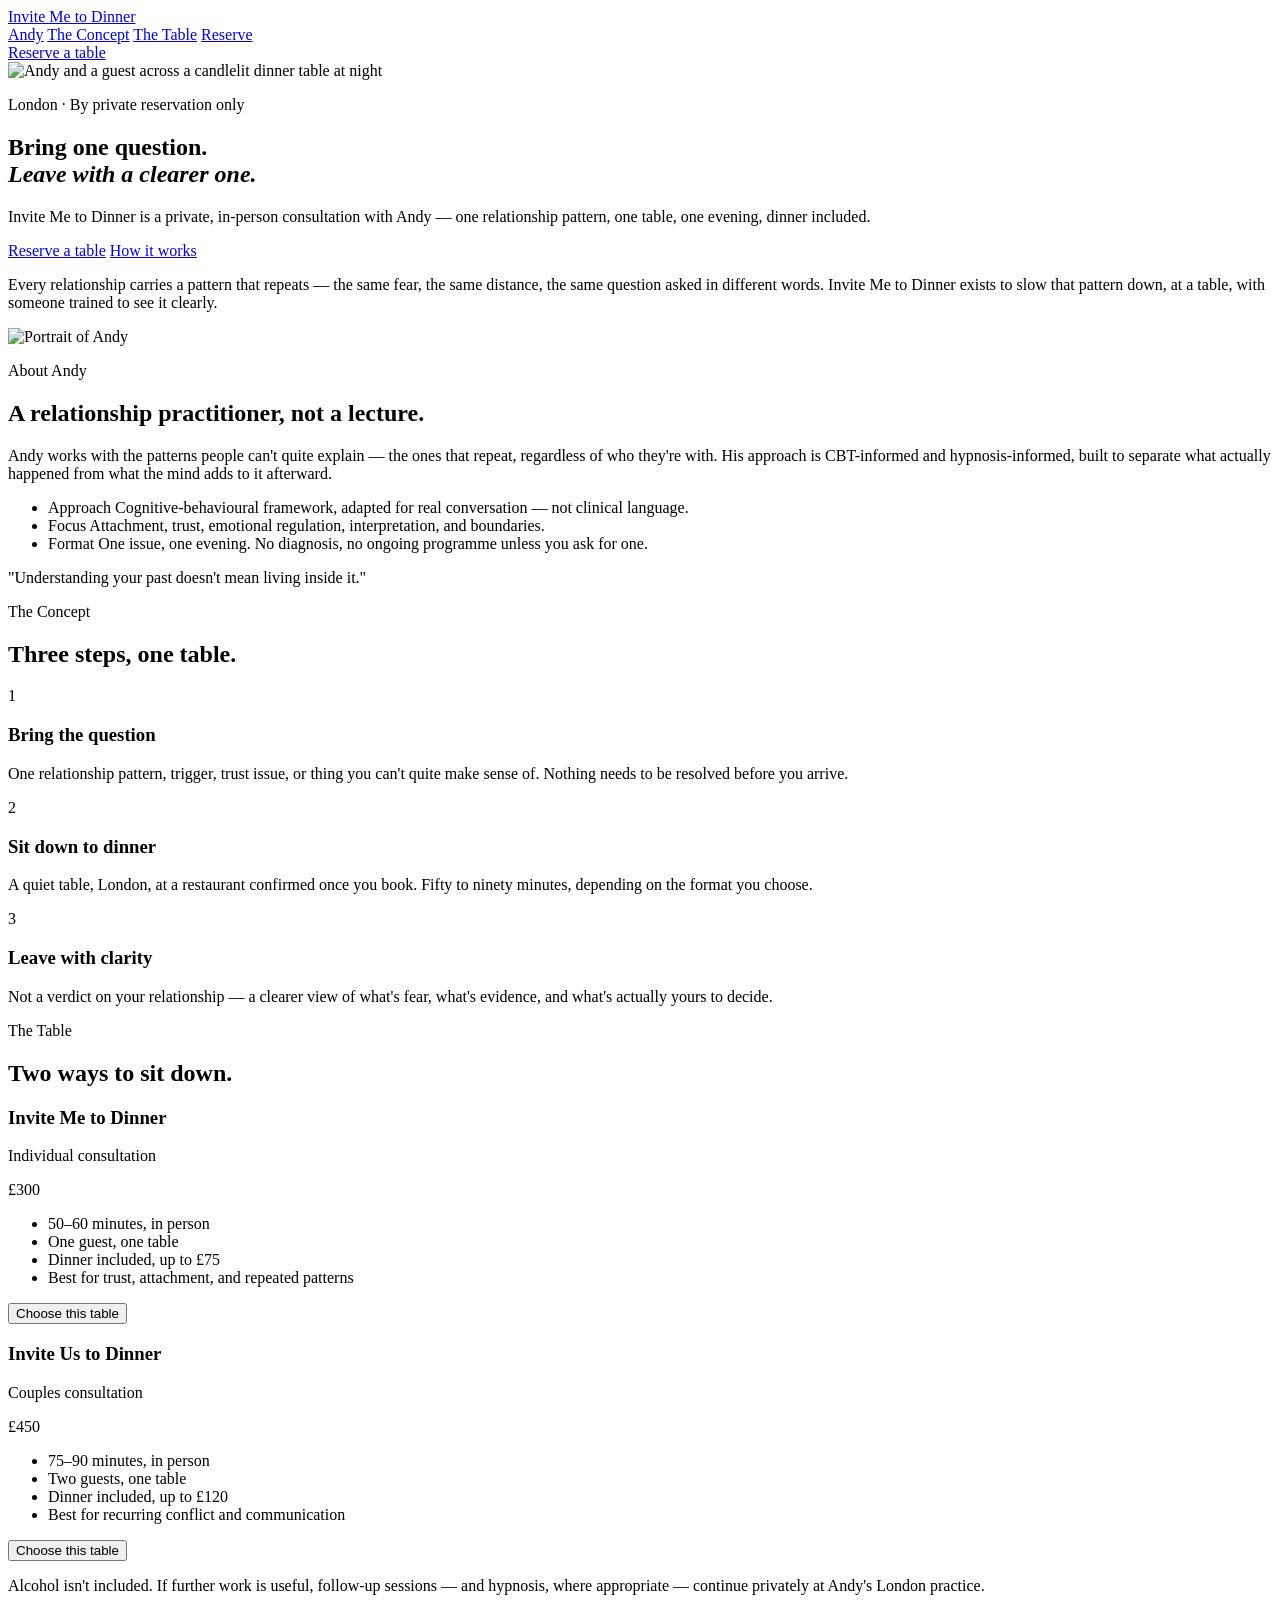
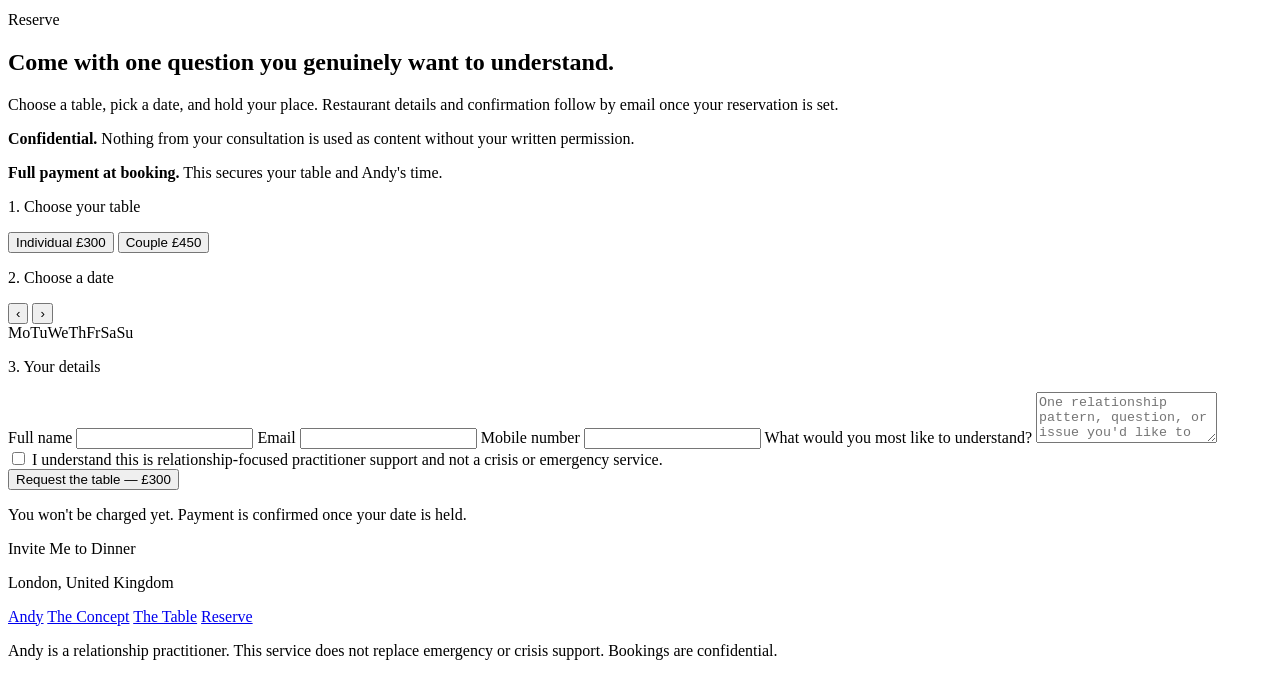
==== index (1).html @ c86a3b61 "Add files via upload" ====
<!doctype html>
<html lang="en">
<head>
<meta charset="UTF-8" />
<meta name="viewport" content="width=device-width, initial-scale=1.0" />
<title>Invite Me to Dinner — A Private Consultation with Andy</title>
<meta name="description" content="A private relationship consultation, held over dinner. In person, in London." />
<link rel="preconnect" href="https://fonts.googleapis.com">
<link rel="preconnect" href="https://fonts.gstatic.com" crossorigin>
<link href="https://fonts.googleapis.com/css2?family=Fraunces:ital,opsz,wght@0,9..144,300;0,9..144,400;0,9..144,500;1,9..144,400;1,9..144,500&family=Manrope:wght@400;500;600;700&display=swap" rel="stylesheet">
<link rel="stylesheet" href="styles.css" />
</head>
<body>

<div class="grain"></div>
<div class="bokeh" aria-hidden="true">
  <span></span><span></span><span></span><span></span><span></span><span></span>
</div>

<header class="nav">
  <a class="nav__mark" href="#top">Invite Me to Dinner</a>
  <nav class="nav__links">
    <a href="#andy">Andy</a>
    <a href="#concept">The Concept</a>
    <a href="#offerings">The Table</a>
    <a href="#book">Reserve</a>
  </nav>
  <a class="nav__cta" href="#book">Reserve a table</a>
</header>

<main id="top">

  <!-- HERO -->
  <section class="hero" id="hero">
    <div class="hero__media" id="heroMedia">
      <img src="images/hero-dinner.jpg" alt="Andy and a guest across a candlelit dinner table at night" />
      <div class="hero__vignette"></div>
    </div>
    <div class="hero__content">
      <p class="hero__kicker">London · By private reservation only</p>
      <h1 class="hero__title">
        Bring one question.<br>
        <em>Leave with a clearer one.</em>
      </h1>
      <p class="hero__sub">
        Invite Me to Dinner is a private, in-person consultation with Andy —
        one relationship pattern, one table, one evening, dinner included.
      </p>
      <div class="hero__actions">
        <a href="#book" class="btn btn--gold">Reserve a table</a>
        <a href="#concept" class="btn btn--ghost">How it works</a>
      </div>
    </div>
    <div class="hero__scroll" aria-hidden="true"><span></span></div>
  </section>

  <!-- INTRO STRIP -->
  <section class="intro">
    <p>
      Every relationship carries a pattern that repeats — the same fear, the same distance,
      the same question asked in different words. <span class="intro__accent">Invite Me to Dinner</span>
      exists to slow that pattern down, at a table, with someone trained to see it clearly.
    </p>
  </section>

  <!-- ABOUT ANDY -->
  <section class="andy" id="andy">
    <div class="andy__portrait" id="andyPortrait">
      <img src="images/andy-portrait.jpg" alt="Portrait of Andy" />
      <div class="andy__portrait-frame"></div>
    </div>
    <div class="andy__content">
      <p class="eyebrow">About Andy</p>
      <h2>A relationship practitioner, not a lecture.</h2>
      <p class="andy__lede">
        Andy works with the patterns people can't quite explain — the ones that repeat,
        regardless of who they're with. His approach is CBT-informed and
        hypnosis-informed, built to separate what actually happened from what
        the mind adds to it afterward.
      </p>
      <ul class="andy__points">
        <li>
          <span class="andy__points-label">Approach</span>
          <span>Cognitive-behavioural framework, adapted for real conversation — not clinical language.</span>
        </li>
        <li>
          <span class="andy__points-label">Focus</span>
          <span>Attachment, trust, emotional regulation, interpretation, and boundaries.</span>
        </li>
        <li>
          <span class="andy__points-label">Format</span>
          <span>One issue, one evening. No diagnosis, no ongoing programme unless you ask for one.</span>
        </li>
      </ul>
      <p class="andy__quote">"Understanding your past doesn't mean living inside it."</p>
    </div>
  </section>

  <!-- CONCEPT -->
  <section class="concept" id="concept">
    <p class="eyebrow eyebrow--center">The Concept</p>
    <h2 class="concept__title">Three steps, one table.</h2>

    <div class="concept__steps">
      <div class="step">
        <span class="step__num">1</span>
        <h3>Bring the question</h3>
        <p>One relationship pattern, trigger, trust issue, or thing you can't quite make sense of. Nothing needs to be resolved before you arrive.</p>
      </div>
      <div class="step">
        <span class="step__num">2</span>
        <h3>Sit down to dinner</h3>
        <p>A quiet table, London, at a restaurant confirmed once you book. Fifty to ninety minutes, depending on the format you choose.</p>
      </div>
      <div class="step">
        <span class="step__num">3</span>
        <h3>Leave with clarity</h3>
        <p>Not a verdict on your relationship — a clearer view of what's fear, what's evidence, and what's actually yours to decide.</p>
      </div>
    </div>
  </section>

  <!-- OFFERINGS -->
  <section class="offerings" id="offerings">
    <p class="eyebrow eyebrow--center">The Table</p>
    <h2 class="offerings__title">Two ways to sit down.</h2>

    <div class="offer-grid">
      <article class="offer offer--individual" data-offer="individual">
        <div class="offer__head">
          <h3>Invite Me to Dinner</h3>
          <p class="offer__sub">Individual consultation</p>
        </div>
        <p class="offer__price">£300</p>
        <ul class="offer__list">
          <li>50–60 minutes, in person</li>
          <li>One guest, one table</li>
          <li>Dinner included, up to £75</li>
          <li>Best for trust, attachment, and repeated patterns</li>
        </ul>
        <button class="offer__btn" data-select="individual">Choose this table</button>
      </article>

      <article class="offer offer--couple" data-offer="couple">
        <div class="offer__head">
          <h3>Invite Us to Dinner</h3>
          <p class="offer__sub">Couples consultation</p>
        </div>
        <p class="offer__price">£450</p>
        <ul class="offer__list">
          <li>75–90 minutes, in person</li>
          <li>Two guests, one table</li>
          <li>Dinner included, up to £120</li>
          <li>Best for recurring conflict and communication</li>
        </ul>
        <button class="offer__btn" data-select="couple">Choose this table</button>
      </article>
    </div>

    <p class="offer__note">
      Alcohol isn't included. If further work is useful, follow-up sessions —
      and hypnosis, where appropriate — continue privately at Andy's London practice.
    </p>
  </section>

  <!-- BOOKING -->
  <section class="book" id="book">
    <div class="book__intro">
      <p class="eyebrow">Reserve</p>
      <h2>Come with one question you genuinely want to understand.</h2>
      <p class="book__sub">
        Choose a table, pick a date, and hold your place. Restaurant details and
        confirmation follow by email once your reservation is set.
      </p>
      <div class="book__policy">
        <p><strong>Confidential.</strong> Nothing from your consultation is used as content without your written permission.</p>
        <p><strong>Full payment at booking.</strong> This secures your table and Andy's time.</p>
      </div>
    </div>

    <form class="book__panel" id="bookingForm" novalidate>

      <div class="panel-row">
        <p class="panel-label">1. Choose your table</p>
        <div class="pill-select" role="radiogroup" aria-label="Choose consultation type">
          <button type="button" class="pill" data-value="individual" aria-pressed="true">
            Individual <span>£300</span>
          </button>
          <button type="button" class="pill" data-value="couple" aria-pressed="false">
            Couple <span>£450</span>
          </button>
        </div>
      </div>

      <div class="panel-row">
        <p class="panel-label">2. Choose a date</p>
        <div class="calendar" id="calendar">
          <div class="calendar__header">
            <button type="button" class="calendar__nav" id="prevMonth" aria-label="Previous month">‹</button>
            <span class="calendar__month" id="calendarMonth"></span>
            <button type="button" class="calendar__nav" id="nextMonth" aria-label="Next month">›</button>
          </div>
          <div class="calendar__weekdays">
            <span>Mo</span><span>Tu</span><span>We</span><span>Th</span><span>Fr</span><span>Sa</span><span>Su</span>
          </div>
          <div class="calendar__grid" id="calendarGrid"></div>
        </div>

        <div class="time-select" id="timeSelect" hidden>
          <p class="panel-label panel-label--sm">Evening arrival time</p>
          <div class="time-pills" id="timePills"></div>
        </div>
      </div>

      <div class="panel-row">
        <p class="panel-label">3. Your details</p>
        <div class="field-grid">
          <label class="field">
            <span>Full name</span>
            <input type="text" name="name" required autocomplete="name" />
          </label>
          <label class="field">
            <span>Email</span>
            <input type="email" name="email" required autocomplete="email" />
          </label>
          <label class="field">
            <span>Mobile number</span>
            <input type="tel" name="phone" required autocomplete="tel" />
          </label>
          <label class="field field--full">
            <span>What would you most like to understand?</span>
            <textarea name="message" rows="3" placeholder="One relationship pattern, question, or issue you'd like to bring to the table."></textarea>
          </label>
        </div>
        <label class="checkbox">
          <input type="checkbox" required />
          <span>I understand this is relationship-focused practitioner support and not a crisis or emergency service.</span>
        </label>
      </div>

      <input type="hidden" name="offer" id="offerField" value="individual" />
      <input type="hidden" name="date" id="dateField" value="" />
      <input type="hidden" name="time" id="timeField" value="" />

      <button type="submit" class="btn btn--gold btn--full" id="submitBtn">
        Request the table — <span id="summaryPrice">£300</span>
      </button>
      <p class="book__disclaimer">You won't be charged yet. Payment is confirmed once your date is held.</p>
    </form>
  </section>

</main>

<div class="confirm" id="confirmOverlay" hidden>
  <div class="confirm__card">
    <p class="confirm__eyebrow">Your table is requested</p>
    <h3>Thank you, <span id="confirmName">friend</span>.</h3>
    <p>
      You've requested the <strong id="confirmOffer">Individual</strong> table on
      <strong id="confirmDate">—</strong> at <strong id="confirmTime">—</strong>.
      Restaurant details, timing, and next steps will follow by email.
    </p>
    <button type="button" class="btn btn--ghost" id="confirmClose">Close</button>
  </div>
</div>

<footer class="footer">
  <div class="footer__top">
    <p class="footer__mark">Invite Me to Dinner</p>
    <p class="footer__loc">London, United Kingdom</p>
  </div>
  <div class="footer__links">
    <a href="#andy">Andy</a>
    <a href="#concept">The Concept</a>
    <a href="#offerings">The Table</a>
    <a href="#book">Reserve</a>
  </div>
  <p class="footer__fine">
    Andy is a relationship practitioner. This service does not replace emergency
    or crisis support. Bookings are confidential.
  </p>
</footer>

<script src="script.js"></script>
</body>
</html>
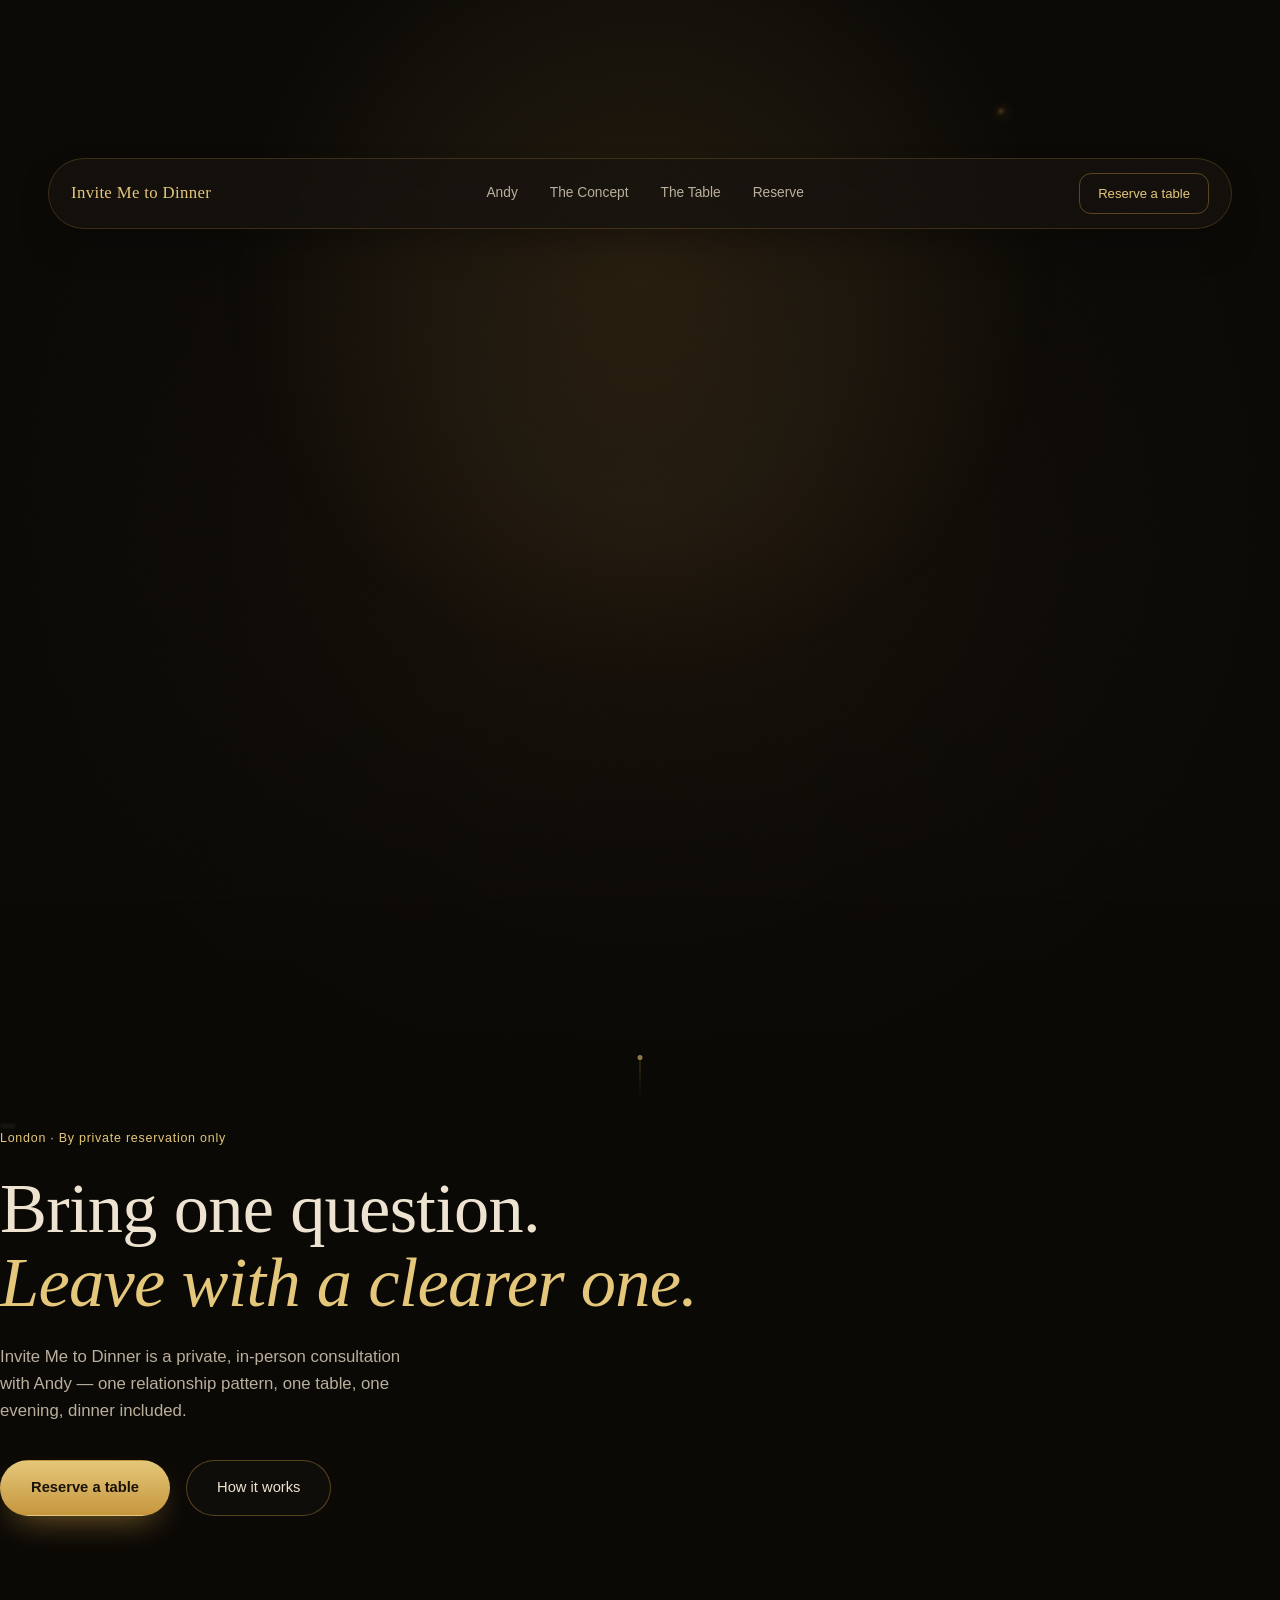
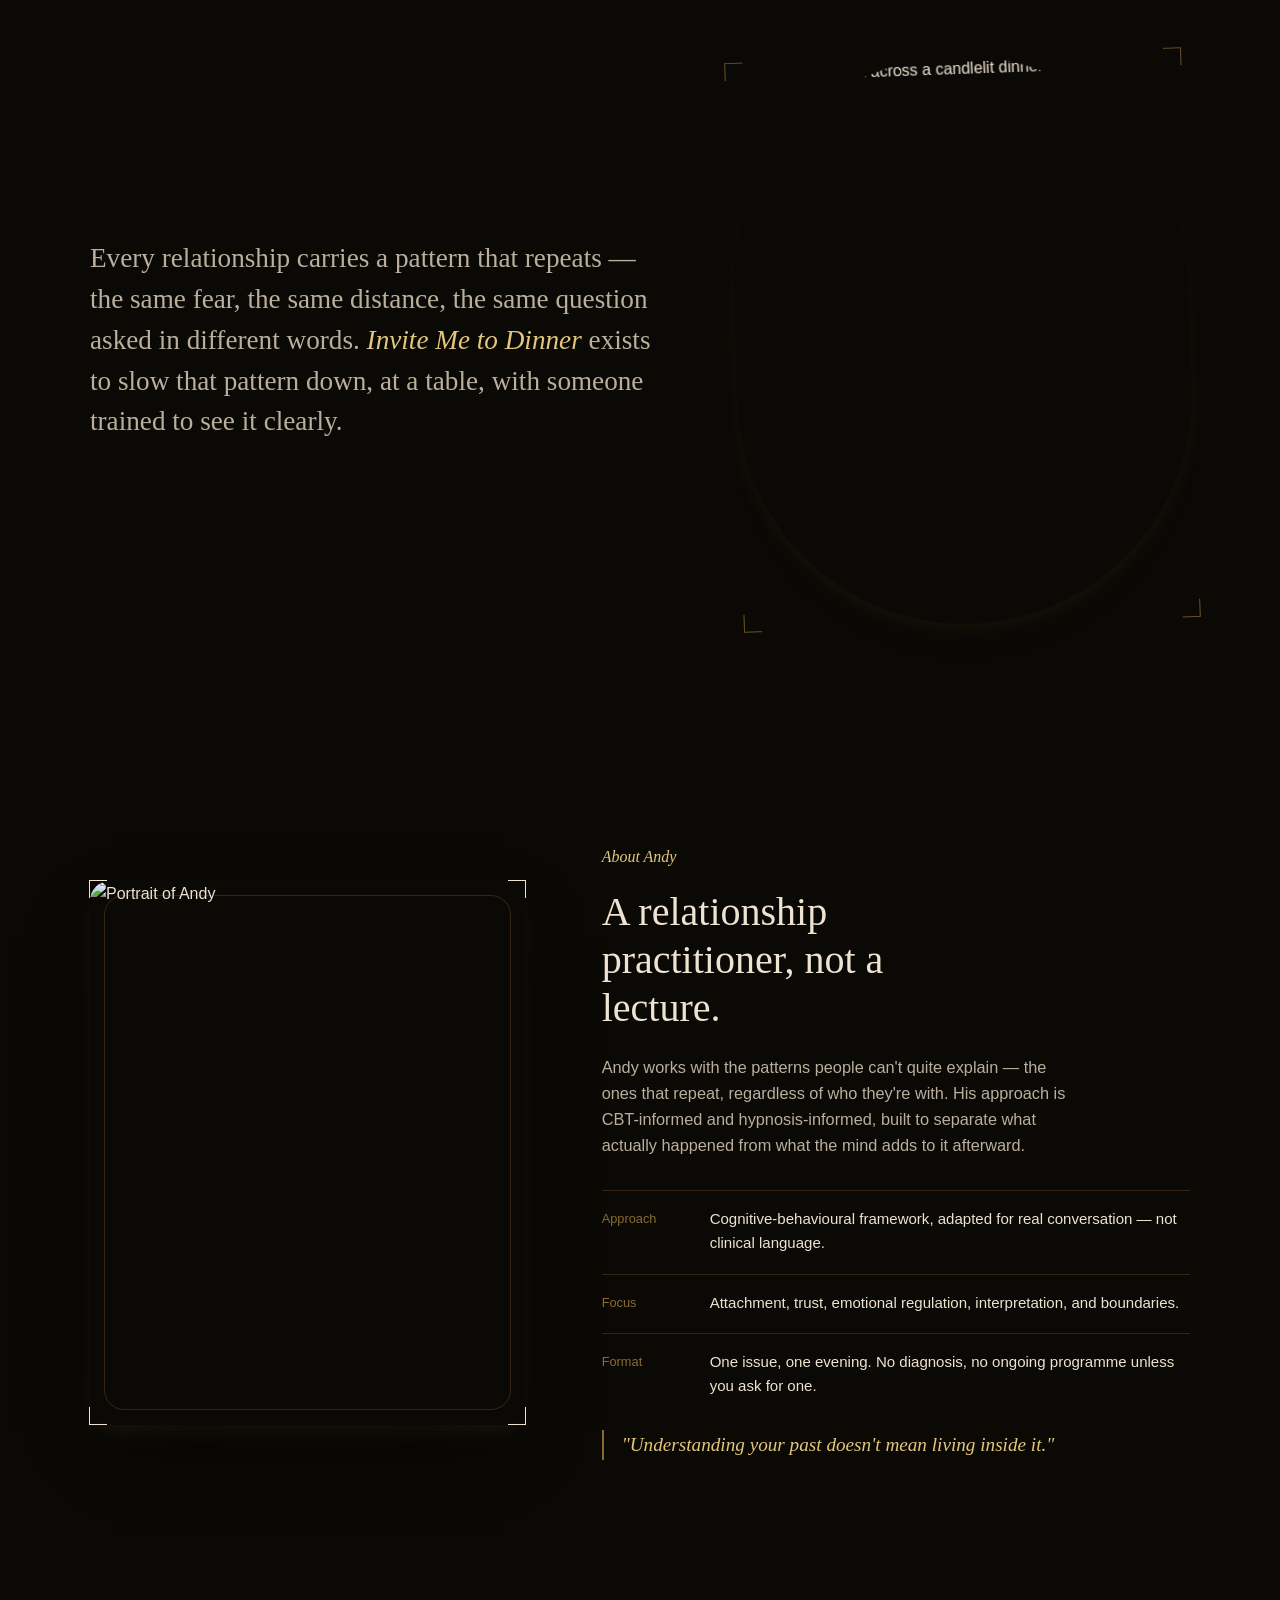
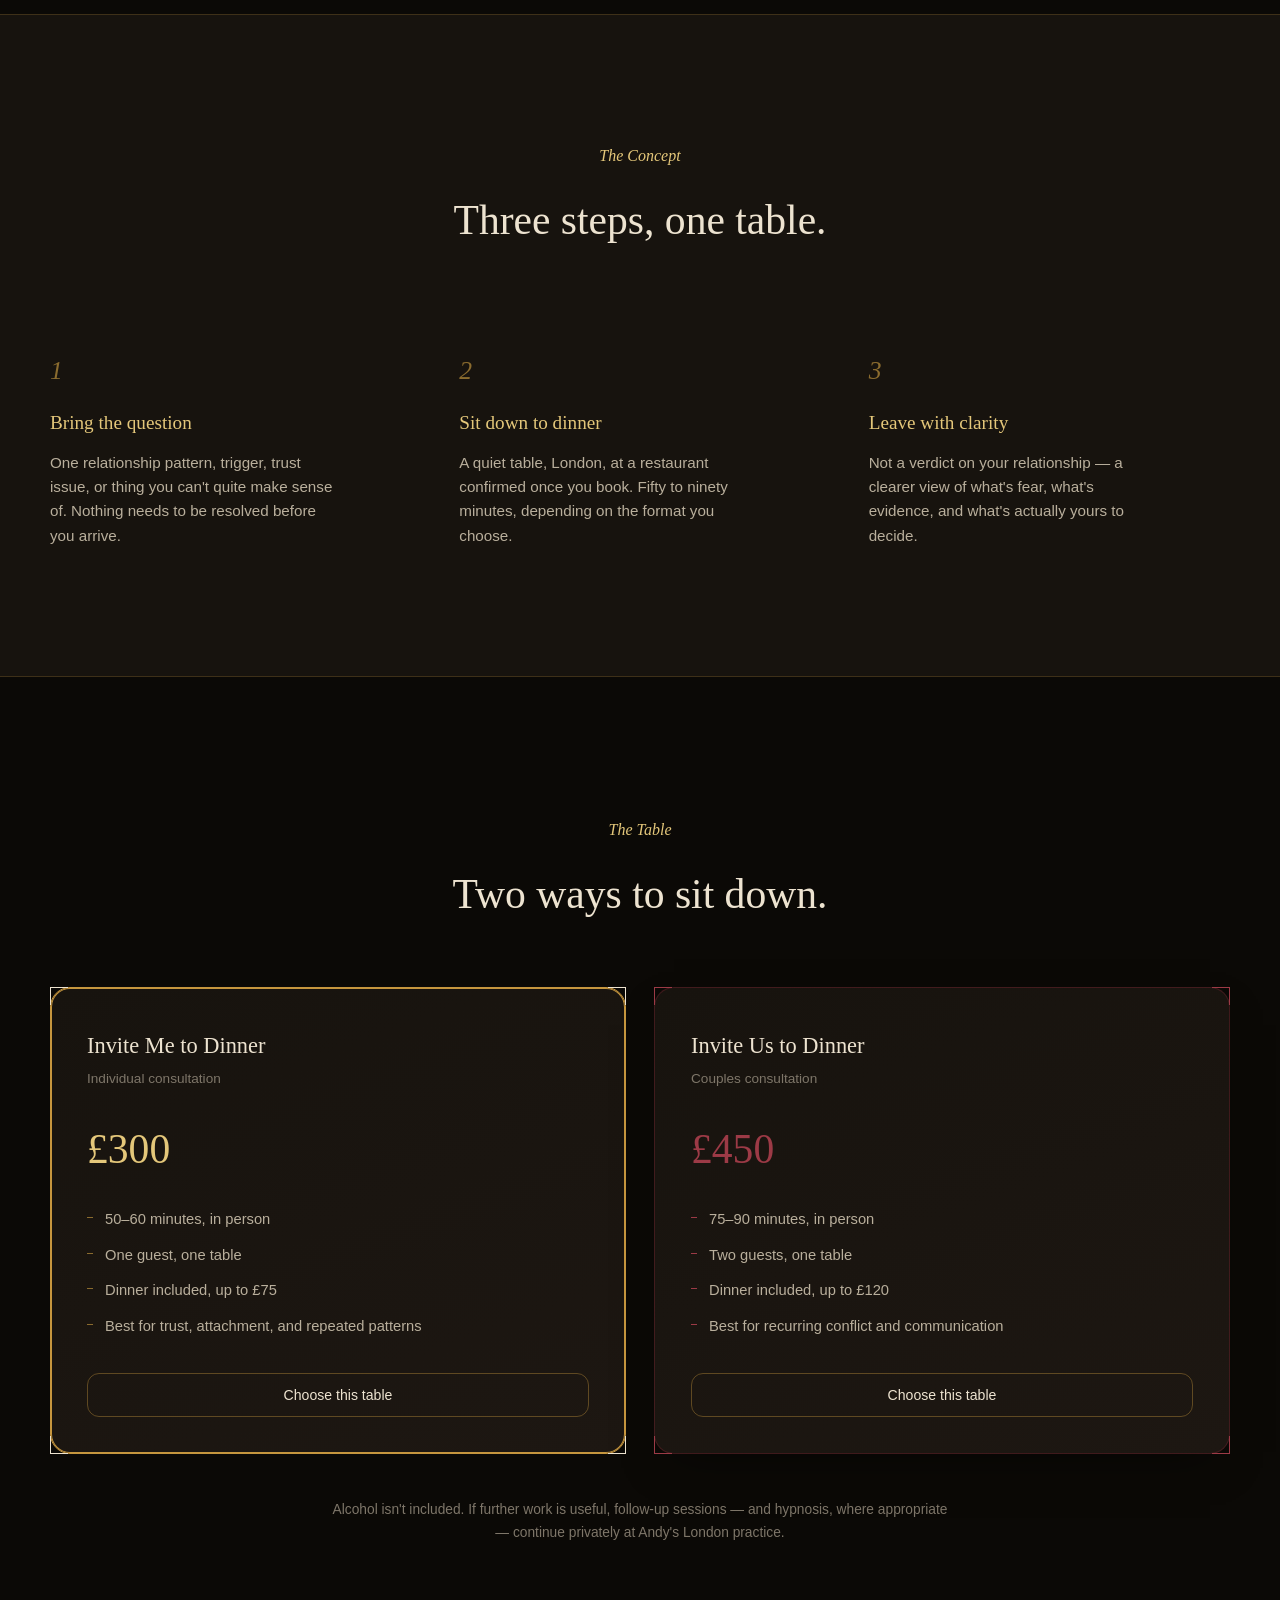
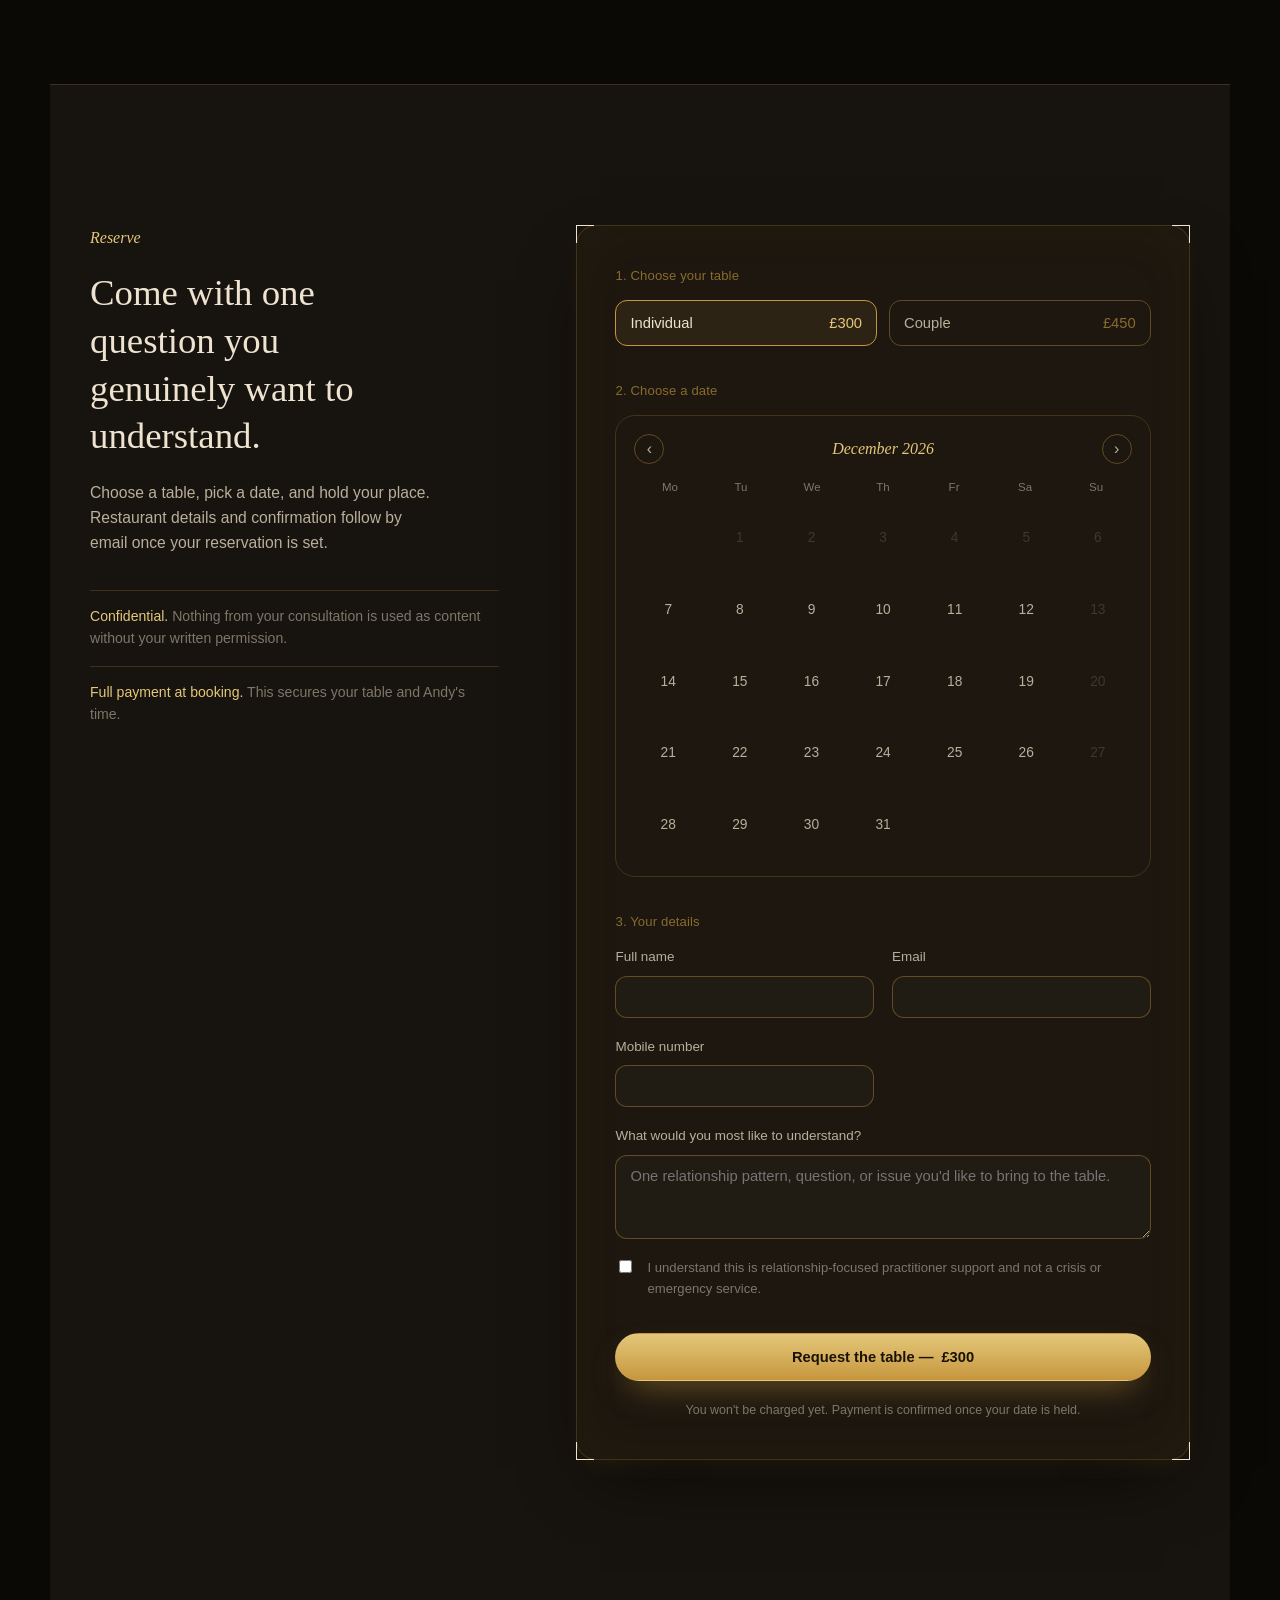
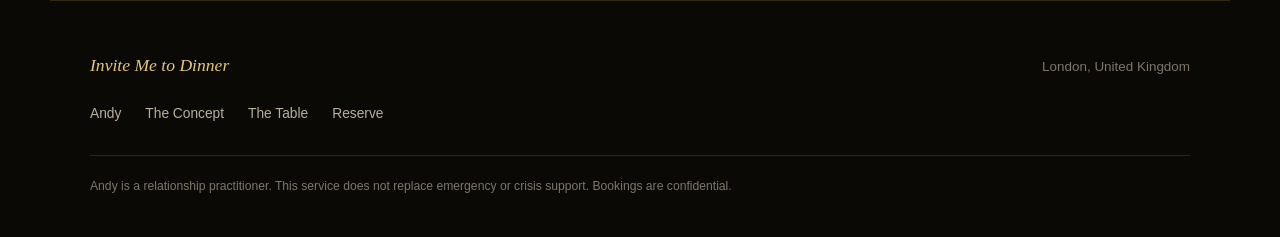
==== commit 2562a71b: "Add files via upload" ====
--- a/index (1).html
+++ b/index (1).html
@@ -7,13 +7,23 @@
 <meta name="description" content="A private relationship consultation, held over dinner. In person, in London." />
 <link rel="preconnect" href="https://fonts.googleapis.com">
 <link rel="preconnect" href="https://fonts.gstatic.com" crossorigin>
-<link href="https://fonts.googleapis.com/css2?family=Fraunces:ital,opsz,wght@0,9..144,300;0,9..144,400;0,9..144,500;1,9..144,400;1,9..144,500&family=Manrope:wght@400;500;600;700&display=swap" rel="stylesheet">
-<link rel="stylesheet" href="styles.css" />
+<link href="https://fonts.googleapis.com/css2?family=DM+Serif+Display:ital@0;1&family=Fira+Sans:wght@300;400;500&display=swap" rel="stylesheet">
+<link rel="stylesheet" href="styles.css?v=3" />
+<!-- Three.js via CDN import map — no npm, no build step required -->
+<script type="importmap">
+{
+  "imports": {
+    "three": "https://cdn.jsdelivr.net/npm/three@0.160.0/build/three.module.js"
+  }
+}
+</script>
 </head>
 <body>
 
 <div class="grain"></div>
-<div class="bokeh" aria-hidden="true">
+<div class="spotlight" id="spotlight" aria-hidden="true"></div>
+<canvas class="ember-canvas" data-ember aria-hidden="true"></canvas>
+<div class="motes" aria-hidden="true">
   <span></span><span></span><span></span><span></span><span></span><span></span>
 </div>
 
@@ -30,37 +40,51 @@
 
 <main id="top">
 
-  <!-- HERO -->
+  <!-- HERO — a silent, textless cinematic moment. No copy here on purpose. -->
   <section class="hero" id="hero">
-    <div class="hero__media" id="heroMedia">
-      <img src="images/hero-dinner.jpg" alt="Andy and a guest across a candlelit dinner table at night" />
-      <div class="hero__vignette"></div>
-    </div>
-    <div class="hero__content">
-      <p class="hero__kicker">London · By private reservation only</p>
-      <h1 class="hero__title">
-        Bring one question.<br>
-        <em>Leave with a clearer one.</em>
-      </h1>
-      <p class="hero__sub">
-        Invite Me to Dinner is a private, in-person consultation with Andy —
-        one relationship pattern, one table, one evening, dinner included.
-      </p>
-      <div class="hero__actions">
-        <a href="#book" class="btn btn--gold">Reserve a table</a>
-        <a href="#concept" class="btn btn--ghost">How it works</a>
-      </div>
-    </div>
+    <canvas id="restaurantScene" class="hero__scene" aria-hidden="true"></canvas>
+    <div class="hero__vignette"></div>
+    <button
+      type="button"
+      id="candleHotspot"
+      class="candle-hotspot"
+      aria-pressed="false"
+      aria-label="Hold near the candle to connect"
+    ></button>
     <div class="hero__scroll" aria-hidden="true"><span></span></div>
+  </section>
+
+  <!-- REVEAL — the pitch, right after the silent opening moment -->
+  <section class="reveal">
+    <p class="hero__kicker">London · By private reservation only</p>
+    <h1 class="hero__title">
+      Bring one question.<br>
+      <em>Leave with a clearer one.</em>
+    </h1>
+    <p class="hero__sub">
+      Invite Me to Dinner is a private, in-person consultation with Andy —
+      one relationship pattern, one table, one evening, dinner included.
+    </p>
+    <div class="hero__actions">
+      <a href="#book" class="btn btn--gold">Reserve a table</a>
+      <a href="#concept" class="btn btn--ghost">How it works</a>
+    </div>
   </section>
 
   <!-- INTRO STRIP -->
   <section class="intro">
-    <p>
-      Every relationship carries a pattern that repeats — the same fear, the same distance,
-      the same question asked in different words. <span class="intro__accent">Invite Me to Dinner</span>
-      exists to slow that pattern down, at a table, with someone trained to see it clearly.
-    </p>
+    <div class="intro__text">
+      <p>
+        Every relationship carries a pattern that repeats — the same fear, the same distance,
+        the same question asked in different words. <span class="intro__accent">Invite Me to Dinner</span>
+        exists to slow that pattern down, at a table, with someone trained to see it clearly.
+      </p>
+    </div>
+    <div class="intro__photo" id="introPhoto">
+      <img src="images/hero-dinner.jpg" alt="Andy and a guest across a candlelit dinner table at night" />
+      <span class="corner corner--tl"></span><span class="corner corner--tr"></span>
+      <span class="corner corner--bl"></span><span class="corner corner--br"></span>
+    </div>
   </section>
 
   <!-- ABOUT ANDY -->
@@ -68,10 +92,12 @@
     <div class="andy__portrait" id="andyPortrait">
       <img src="images/andy-portrait.jpg" alt="Portrait of Andy" />
       <div class="andy__portrait-frame"></div>
-    </div>
-    <div class="andy__content">
+      <span class="corner corner--tl"></span><span class="corner corner--tr"></span>
+      <span class="corner corner--bl"></span><span class="corner corner--br"></span>
+    </div>
+    <div class="andy__content" data-reveal>
       <p class="eyebrow">About Andy</p>
-      <h2>A relationship practitioner, not a lecture.</h2>
+      <h2 data-reveal-words>A relationship practitioner, not a lecture.</h2>
       <p class="andy__lede">
         Andy works with the patterns people can't quite explain — the ones that repeat,
         regardless of who they're with. His approach is CBT-informed and
@@ -98,21 +124,21 @@
 
   <!-- CONCEPT -->
   <section class="concept" id="concept">
-    <p class="eyebrow eyebrow--center">The Concept</p>
-    <h2 class="concept__title">Three steps, one table.</h2>
+    <p class="eyebrow eyebrow--center" data-reveal>The Concept</p>
+    <h2 class="concept__title" data-reveal-words>Three steps, one table.</h2>
 
     <div class="concept__steps">
-      <div class="step">
+      <div class="step" data-reveal data-reveal-delay="0">
         <span class="step__num">1</span>
         <h3>Bring the question</h3>
         <p>One relationship pattern, trigger, trust issue, or thing you can't quite make sense of. Nothing needs to be resolved before you arrive.</p>
       </div>
-      <div class="step">
+      <div class="step" data-reveal data-reveal-delay="0.12">
         <span class="step__num">2</span>
         <h3>Sit down to dinner</h3>
         <p>A quiet table, London, at a restaurant confirmed once you book. Fifty to ninety minutes, depending on the format you choose.</p>
       </div>
-      <div class="step">
+      <div class="step" data-reveal data-reveal-delay="0.24">
         <span class="step__num">3</span>
         <h3>Leave with clarity</h3>
         <p>Not a verdict on your relationship — a clearer view of what's fear, what's evidence, and what's actually yours to decide.</p>
@@ -122,11 +148,13 @@
 
   <!-- OFFERINGS -->
   <section class="offerings" id="offerings">
-    <p class="eyebrow eyebrow--center">The Table</p>
-    <h2 class="offerings__title">Two ways to sit down.</h2>
+    <p class="eyebrow eyebrow--center" data-reveal>The Table</p>
+    <h2 class="offerings__title" data-reveal-words>Two ways to sit down.</h2>
 
     <div class="offer-grid">
-      <article class="offer offer--individual" data-offer="individual">
+      <article class="offer offer--individual" data-offer="individual" data-reveal>
+        <span class="corner corner--tl"></span><span class="corner corner--tr"></span>
+        <span class="corner corner--bl"></span><span class="corner corner--br"></span>
         <div class="offer__head">
           <h3>Invite Me to Dinner</h3>
           <p class="offer__sub">Individual consultation</p>
@@ -141,7 +169,9 @@
         <button class="offer__btn" data-select="individual">Choose this table</button>
       </article>
 
-      <article class="offer offer--couple" data-offer="couple">
+      <article class="offer offer--couple" data-offer="couple" data-reveal data-reveal-delay="0.12">
+        <span class="corner corner--tl"></span><span class="corner corner--tr"></span>
+        <span class="corner corner--bl"></span><span class="corner corner--br"></span>
         <div class="offer__head">
           <h3>Invite Us to Dinner</h3>
           <p class="offer__sub">Couples consultation</p>
@@ -165,7 +195,7 @@
 
   <!-- BOOKING -->
   <section class="book" id="book">
-    <div class="book__intro">
+    <div class="book__intro" data-reveal>
       <p class="eyebrow">Reserve</p>
       <h2>Come with one question you genuinely want to understand.</h2>
       <p class="book__sub">
@@ -179,6 +209,8 @@
     </div>
 
     <form class="book__panel" id="bookingForm" novalidate>
+      <span class="corner corner--tl"></span><span class="corner corner--tr"></span>
+      <span class="corner corner--bl"></span><span class="corner corner--br"></span>
 
       <div class="panel-row">
         <p class="panel-label">1. Choose your table</p>
@@ -282,5 +314,8 @@
 </footer>
 
 <script src="script.js"></script>
+<script src="ember-canvas.js"></script>
+<script src="reveal.js"></script>
+<script type="module" src="restaurant-scene.js"></script>
 </body>
 </html>
--- a/styles.css
+++ b/styles.css
@@ -0,0 +1,500 @@
+/* ===========================================================
+   INVITE ME TO DINNER — Design tokens
+   =========================================================== */
+:root{
+  --void:        #0B0906;
+  --panel:       #17130E;
+  --panel-2:     #1D1712;
+  --line:        rgba(198,150,62,0.22);
+  --line-strong: rgba(198,150,62,0.4);
+  --gold:        #C6963E;
+  --gold-soft:   #E4C77A;
+  --gold-dim:    #8A6B2E;
+  --wine:        #7A2430;
+  --wine-soft:   #9C3A46;
+  --cream:       #EDE3D0;
+  --cream-dim:   #B9AF9C;
+  --cream-faint: #7E7669;
+
+  --serif: "Fraunces", "Iowan Old Style", "Palatino Linotype", serif;
+  --sans:  "Manrope", -apple-system, BlinkMacSystemFont, "Segoe UI", sans-serif;
+
+  --container: 1180px;
+  --radius-sm: 12px;
+  --radius-md: 20px;
+  --radius-lg: 999px;
+  --ease: cubic-bezier(.22,1,.36,1);
+  --shadow-float: 0 30px 70px -24px rgba(0,0,0,0.65), 0 10px 26px -12px rgba(198,150,62,0.22);
+  --shadow-soft: 0 18px 44px -20px rgba(0,0,0,0.55);
+  --glow-gold: 0 0 18px rgba(198,150,62,0.5), 0 0 44px rgba(198,150,62,0.18);
+}
+
+*{ box-sizing: border-box; }
+html{ scroll-behavior: smooth; }
+body{
+  margin:0;
+  background: var(--void);
+  color: var(--cream);
+  font-family: var(--sans);
+  font-size: 16px;
+  line-height: 1.6;
+  -webkit-font-smoothing: antialiased;
+  overflow-x: hidden;
+}
+img{ max-width:100%; display:block; }
+a{ color: inherit; text-decoration: none; }
+h1,h2,h3{ font-family: var(--serif); font-weight: 400; margin: 0; color: var(--cream); }
+p{ margin: 0; }
+ul{ margin:0; padding:0; list-style:none; }
+button{ font-family: inherit; cursor:pointer; }
+
+@media (prefers-reduced-motion: reduce){
+  *{ animation-duration: 0.001ms !important; animation-iteration-count: 1 !important; transition-duration: 0.001ms !important; scroll-behavior: auto !important; }
+}
+
+:focus-visible{
+  outline: 1.5px solid var(--gold-soft);
+  outline-offset: 3px;
+}
+
+/* ===========================================================
+   Ambient texture — grain, cursor-reactive spotlight, drifting motes
+   =========================================================== */
+.grain{
+  position: fixed; inset:0; pointer-events:none; z-index: 500;
+  opacity: 0.035; mix-blend-mode: overlay;
+  background-image: url("data:image/svg+xml,%3Csvg xmlns='http://www.w3.org/2000/svg' width='120' height='120'%3E%3Cfilter id='n'%3E%3CfeTurbulence type='fractalNoise' baseFrequency='0.9' numOctaves='2' stitchTiles='stitch'/%3E%3C/filter%3E%3Crect width='100%25' height='100%25' filter='url(%23n)'/%3E%3C/svg%3E");
+}
+
+/* A soft neon glow that follows the cursor — the "alive" light of the page */
+.spotlight{
+  position: fixed; inset:0; pointer-events:none; z-index: 1;
+  background: radial-gradient(600px circle at var(--sx, 50%) var(--sy, 30%),
+    rgba(198,150,62,0.12), rgba(230,190,110,0.05) 40%, transparent 70%);
+  transition: background-position .1s linear;
+}
+
+.motes{ position: fixed; inset:0; pointer-events:none; z-index:0; overflow:hidden; }
+.motes span{
+  position:absolute; border-radius:50%;
+  filter: blur(1px);
+  animation: drift 30s linear infinite;
+  opacity: 0.55;
+}
+.motes span:nth-child(odd){
+  background: radial-gradient(circle at 35% 35%, rgba(198,150,62,0.7), rgba(198,150,62,0) 70%);
+  box-shadow: 0 0 12px rgba(198,150,62,0.5);
+}
+.motes span:nth-child(even){
+  background: radial-gradient(circle at 35% 35%, rgba(122,36,48,0.6), rgba(122,36,48,0) 70%);
+  box-shadow: 0 0 12px rgba(122,36,48,0.4);
+}
+.motes span:nth-child(1){ width:6px;  height:6px;  left:8%;  top:70%; animation-duration: 26s; }
+.motes span:nth-child(2){ width:4px;  height:4px;  left:22%; top:20%; animation-duration: 19s; animation-delay:-6s; }
+.motes span:nth-child(3){ width:8px;  height:8px;  left:78%; top:12%; animation-duration: 32s; animation-delay:-14s; }
+.motes span:nth-child(4){ width:5px;  height:5px;  left:88%; top:60%; animation-duration: 23s; animation-delay:-3s; }
+.motes span:nth-child(5){ width:3px;  height:3px;  left:50%; top:85%; animation-duration: 17s; animation-delay:-9s; }
+.motes span:nth-child(6){ width:7px;  height:7px;  left:60%; top:45%; animation-duration: 28s; animation-delay:-20s; }
+@keyframes drift{
+  0%{   transform: translate3d(0,0,0) scale(1); }
+  50%{  transform: translate3d(24px,-60px,0) scale(1.15); }
+  100%{ transform: translate3d(0,0,0) scale(1); }
+}
+
+/* HUD corner brackets — reusable structural accent for cyber panels.
+   Base .corner is unscoped so it works inside any positioned parent. */
+.corner{ position:absolute; width:18px; height:18px; border-color: var(--gold-dim); pointer-events:none; }
+.corner--tl{ top:-1px; left:-1px; border-top:1px solid; border-left:1px solid; }
+.corner--tr{ top:-1px; right:-1px; border-top:1px solid; border-right:1px solid; }
+.corner--bl{ bottom:-1px; left:-1px; border-bottom:1px solid; border-left:1px solid; }
+.corner--br{ bottom:-1px; right:-1px; border-bottom:1px solid; border-right:1px solid; }
+
+/* ===========================================================
+   Nav
+   =========================================================== */
+.nav{
+  position: sticky; top: 16px; z-index: 100;
+  display:flex; align-items:center; justify-content:space-between;
+  padding: 14px 22px;
+  margin: 0 clamp(16px, 4vw, 48px);
+  background: rgba(23,19,14,0.72);
+  backdrop-filter: blur(16px);
+  border: 1px solid var(--line);
+  border-radius: var(--radius-lg);
+  box-shadow: var(--shadow-soft);
+}
+.nav__mark{ font-family: var(--serif); font-size: 1.05rem; letter-spacing: 0.02em; color: var(--gold-soft); }
+.nav__links{ display:flex; gap: 32px; }
+.nav__links a{ font-size: 0.86rem; color: var(--cream-dim); transition: color .25s var(--ease); }
+.nav__links a:hover{ color: var(--gold-soft); }
+.nav__cta{
+  font-size: 0.82rem; padding: 9px 18px; border: 1px solid var(--line-strong);
+  border-radius: var(--radius-sm); color: var(--gold-soft);
+  transition: border-color .25s var(--ease), background .25s var(--ease);
+}
+.nav__cta:hover{ background: rgba(198,150,62,0.1); border-color: var(--gold); }
+@media (max-width: 760px){ .nav__links{ display:none; } }
+
+/* ===========================================================
+   Hero
+   =========================================================== */
+.hero{
+  position: relative; min-height: 100svh;
+  display:flex; align-items:flex-end;
+  overflow:hidden;
+  background: radial-gradient(ellipse at 50% 30%, #1c140b 0%, #0B0906 70%);
+}
+
+/* The live Three.js restaurant scene — candle, glasses, floating bokeh */
+.hero__scene{
+  position:absolute; inset:0; z-index:0;
+  width:100%; height:100%;
+}
+
+.hero__vignette{
+  position:absolute; inset:0; z-index:0;
+  background:
+    linear-gradient(0deg, rgba(11,9,6,0.92) 6%, rgba(11,9,6,0.25) 46%, rgba(11,9,6,0.15) 65%, rgba(11,9,6,0.45) 100%),
+    linear-gradient(90deg, rgba(11,9,6,0.4) 0%, rgba(11,9,6,0) 40%, rgba(11,9,6,0) 60%, rgba(11,9,6,0.3) 100%);
+  pointer-events:none;
+}
+
+.hero__content{
+  position:relative; z-index:1;
+  padding: 0 clamp(20px, 6vw, 80px) clamp(56px, 9vw, 108px);
+  max-width: 680px;
+}
+.hero__kicker{
+  font-size: 0.78rem; letter-spacing: 0.06em; color: var(--gold-soft);
+  margin-bottom: 22px; opacity:0; transform: translateY(10px);
+  animation: rise .9s var(--ease) forwards;
+  animation-delay: .15s;
+}
+.hero__title{
+  font-size: clamp(2.4rem, 5.6vw, 4.4rem);
+  line-height: 1.06; font-weight: 400; letter-spacing: -0.01em;
+  margin-bottom: 24px;
+  opacity:0; transform: translateY(16px);
+  animation: rise 1s var(--ease) forwards;
+  animation-delay: .3s;
+}
+.hero__title em{ font-style: italic; color: var(--gold-soft); }
+.hero__sub{
+  font-size: 1.05rem; color: var(--cream-dim); max-width: 46ch; margin-bottom: 36px;
+  opacity:0; transform: translateY(14px);
+  animation: rise 1s var(--ease) forwards;
+  animation-delay: .48s;
+}
+.hero__actions{
+  display:flex; gap: 16px; flex-wrap:wrap;
+  opacity:0; transform: translateY(14px);
+  animation: rise 1s var(--ease) forwards;
+  animation-delay: .64s;
+}
+@keyframes rise{ to{ opacity:1; transform: translateY(0); } }
+
+.hero__scroll{
+  position:absolute; left: 50%; bottom: 28px; transform: translateX(-50%);
+  z-index:1; width: 1px; height: 46px; background: linear-gradient(var(--gold-dim), transparent);
+  opacity: .6;
+}
+.hero__scroll span{
+  position:absolute; left:-2px; top:0; width:5px; height:5px; border-radius:50%;
+  background: var(--gold-soft);
+  animation: scrolldot 2.2s ease-in-out infinite;
+}
+@keyframes scrolldot{ 0%{ top:0; opacity:1;} 90%{ opacity:0; } 100%{ top:40px; opacity:0; } }
+
+/* Buttons — softer, floating, Figma-style depth */
+.btn{
+  display:inline-flex; align-items:center; justify-content:center; gap:8px;
+  padding: 15px 30px; font-size: 0.92rem; border-radius: var(--radius-lg);
+  border: 1px solid transparent; transition: transform .3s var(--ease), background .3s var(--ease), border-color .3s var(--ease), box-shadow .3s var(--ease);
+}
+.btn--gold{
+  background: linear-gradient(180deg, var(--gold-soft), var(--gold));
+  color: #1A1206; font-weight: 600;
+  box-shadow: 0 14px 34px -14px rgba(198,150,62,0.7);
+}
+.btn--gold:hover{ transform: translateY(-2px); box-shadow: 0 18px 40px -12px rgba(198,150,62,0.8); }
+.btn--ghost{ border-color: var(--line-strong); color: var(--cream); backdrop-filter: blur(6px); background: rgba(255,255,255,0.02); }
+.btn--ghost:hover{ border-color: var(--gold); color: var(--gold-soft); transform: translateY(-2px); }
+.btn--full{ width:100%; }
+
+/* ===========================================================
+   Intro strip — floating glass card holds the dinner photo
+   =========================================================== */
+.intro{
+  max-width: var(--container); margin: 0 auto; padding: clamp(80px, 11vw, 140px) clamp(20px, 6vw, 40px);
+  display:grid; grid-template-columns: 1fr 0.8fr; gap: clamp(40px, 6vw, 80px);
+  align-items:center;
+}
+.intro p{
+  font-family: var(--serif); font-size: clamp(1.3rem, 2.4vw, 1.7rem); line-height: 1.5;
+  color: var(--cream-dim); font-weight: 300;
+}
+.intro__accent{ color: var(--gold-soft); font-style: italic; }
+.intro__photo{
+  position: relative; perspective: 1200px;
+  transform: rotate(-2deg);
+  transition: transform .4s var(--ease);
+}
+.intro__photo:hover{ transform: rotate(0deg) translateY(-6px); }
+.intro__photo img{
+  width:100%; aspect-ratio: 4/5; object-fit: cover; object-position: 50% 30%;
+  border-radius: var(--radius-lg);
+  box-shadow: var(--shadow-float);
+  transform-style: preserve-3d;
+  transition: transform .25s var(--ease);
+  will-change: transform;
+}
+.intro__photo .corner{ border-color: rgba(198,150,62,0.5); }
+@media (max-width: 860px){
+  .intro{ grid-template-columns: 1fr; }
+  .intro__photo{ order:-1; max-width: 320px; margin: 0 auto; }
+}
+
+/* ===========================================================
+   About Andy
+   =========================================================== */
+.andy{
+  position: relative; z-index: 1;
+  max-width: var(--container); margin: 0 auto;
+  padding: clamp(40px, 8vw, 80px) clamp(20px, 6vw, 40px) clamp(100px, 12vw, 160px);
+  display:grid; grid-template-columns: 0.85fr 1.15fr; gap: clamp(40px, 6vw, 90px);
+  align-items:center;
+}
+.andy__portrait{
+  position: relative; perspective: 1200px;
+}
+.andy__portrait img{
+  width:100%; aspect-ratio: 4/5; object-fit: cover; object-position: 50% 18%;
+  border-radius: var(--radius-md);
+  box-shadow: var(--shadow-float);
+  transform-style: preserve-3d;
+  transition: transform .25s var(--ease);
+  will-change: transform;
+}
+.andy__portrait-frame{
+  position:absolute; inset: 14px; border: 1px solid var(--line);
+  border-radius: var(--radius-md); pointer-events:none;
+}
+.eyebrow{
+  font-family: var(--serif); font-style: italic; font-size: 1rem; color: var(--gold-soft); margin-bottom: 18px;
+}
+.eyebrow--center{ text-align:center; }
+.andy__content h2{ font-size: clamp(1.8rem, 3.2vw, 2.5rem); line-height:1.2; margin-bottom: 22px; max-width: 16ch; }
+.andy__lede{ color: var(--cream-dim); font-size: 1.02rem; max-width: 52ch; margin-bottom: 32px; }
+.andy__points{ display:flex; flex-direction:column; gap:18px; margin-bottom: 32px; }
+.andy__points li{
+  display:grid; grid-template-columns: 90px 1fr; gap: 18px;
+  padding-top: 16px; border-top: 1px solid var(--line);
+  font-size: 0.94rem; color: var(--cream);
+}
+.andy__points-label{ color: var(--gold-dim); font-size: 0.8rem; padding-top: 2px; }
+.andy__quote{
+  font-family: var(--serif); font-style: italic; font-size: 1.2rem;
+  color: var(--gold-soft); border-left: 2px solid var(--gold-dim); padding-left: 18px;
+}
+@media (max-width: 860px){
+  .andy{ grid-template-columns: 1fr; }
+}
+
+/* ===========================================================
+   Concept
+   =========================================================== */
+.concept{
+  background: var(--panel);
+  border-top: 1px solid var(--line); border-bottom: 1px solid var(--line);
+  padding: clamp(80px, 10vw, 130px) clamp(20px, 6vw, 40px);
+}
+.concept__title{
+  text-align:center; font-size: clamp(1.8rem, 3.4vw, 2.6rem); max-width: 20ch; margin: 0 auto 70px;
+}
+.concept__steps{
+  max-width: var(--container); margin: 0 auto;
+  display:grid; grid-template-columns: repeat(3, 1fr); gap: 48px;
+}
+.step{ position:relative; padding-top: 28px; }
+.step__num{
+  display:inline-block; font-family: var(--serif); font-style: italic; font-size: 1.6rem;
+  color: var(--gold-dim); margin-bottom: 16px;
+}
+.step h3{ font-size: 1.2rem; margin-bottom: 12px; color: var(--gold-soft); font-weight: 400; }
+.step p{ color: var(--cream-dim); font-size: 0.95rem; max-width: 34ch; }
+@media (max-width: 860px){ .concept__steps{ grid-template-columns: 1fr; gap: 40px; } }
+
+/* ===========================================================
+   Offerings
+   =========================================================== */
+.offerings{ padding: clamp(90px, 11vw, 140px) clamp(20px, 6vw, 40px); }
+.offerings__title{ text-align:center; font-size: clamp(1.8rem, 3.4vw, 2.6rem); margin-bottom: 60px; }
+.offer-grid{
+  max-width: var(--container); margin: 0 auto;
+  display:grid; grid-template-columns: 1fr 1fr; gap: 28px;
+}
+.offer{
+  position:relative; padding: 40px 36px 36px;
+  border: 1px solid var(--line); border-radius: var(--radius-md);
+  background: linear-gradient(160deg, var(--panel), var(--panel-2));
+  box-shadow: var(--shadow-soft);
+  transition: transform .35s var(--ease), border-color .35s var(--ease), box-shadow .35s var(--ease);
+  transform-style: preserve-3d;
+}
+.offer:hover{ border-color: var(--line-strong); box-shadow: 0 24px 60px -30px rgba(0,0,0,0.6); }
+.offer--couple{ border-color: rgba(122,36,48,0.4); }
+.offer--couple:hover{ border-color: var(--wine-soft); }
+.offer__head h3{ font-size: 1.4rem; margin-bottom: 4px; }
+.offer__sub{ color: var(--cream-faint); font-size: 0.85rem; margin-bottom: 26px; }
+.offer__price{ font-family: var(--serif); font-size: 2.6rem; color: var(--gold-soft); margin-bottom: 26px; }
+.offer--couple .offer__price{ color: var(--wine-soft); }
+.offer__list{ display:flex; flex-direction:column; gap: 12px; margin-bottom: 34px; }
+.offer__list li{
+  font-size: 0.92rem; color: var(--cream-dim); padding-left: 18px; position:relative;
+}
+.offer__list li::before{
+  content:""; position:absolute; left:0; top: 9px; width:6px; height:1px; background: var(--gold-dim);
+}
+.offer--couple .offer__list li::before{ background: var(--wine-soft); }
+.offer__btn{
+  width:100%; padding: 13px; background: transparent; border: 1px solid var(--line-strong);
+  color: var(--cream); border-radius: var(--radius-sm); font-size: 0.88rem;
+  transition: all .25s var(--ease);
+}
+.offer__btn:hover{ background: rgba(198,150,62,0.1); border-color: var(--gold); color: var(--gold-soft); }
+.offer--couple .offer__btn:hover{ background: rgba(122,36,48,0.15); border-color: var(--wine-soft); color: var(--wine-soft); }
+.offer.is-active{ border-color: var(--gold); box-shadow: 0 0 0 1px var(--gold) inset; }
+.offer--couple.is-active{ border-color: var(--wine-soft); box-shadow: 0 0 0 1px var(--wine-soft) inset; }
+.offer__note{
+  max-width: 620px; margin: 44px auto 0; text-align:center; color: var(--cream-faint); font-size: 0.86rem; line-height:1.7;
+}
+@media (max-width: 760px){ .offer-grid{ grid-template-columns: 1fr; } }
+
+/* ===========================================================
+   Booking
+   =========================================================== */
+.book{
+  background: var(--panel);
+  border-top: 1px solid var(--line);
+  padding: clamp(90px, 11vw, 140px) clamp(20px, 6vw, 40px);
+  display:grid; grid-template-columns: 0.8fr 1.2fr; gap: clamp(40px, 6vw, 90px);
+  max-width: var(--container); margin: 0 auto;
+}
+.book__intro h2{ font-size: clamp(1.7rem, 3vw, 2.3rem); line-height:1.3; margin: 4px 0 20px; max-width: 16ch; }
+.book__sub{ color: var(--cream-dim); font-size: 0.98rem; max-width: 40ch; margin-bottom: 34px; }
+.book__policy{ display:flex; flex-direction:column; gap: 16px; }
+.book__policy p{ font-size: 0.88rem; color: var(--cream-faint); border-top: 1px solid var(--line); padding-top: 14px; }
+.book__policy strong{ color: var(--gold-soft); font-weight: 500; }
+
+.book__panel{
+  position: relative;
+  background: rgba(198,150,62,0.035);
+  border: 1px solid var(--line); border-radius: var(--radius-md);
+  padding: clamp(24px, 3vw, 40px);
+  backdrop-filter: blur(6px);
+  display:flex; flex-direction:column; gap: 34px;
+  box-shadow: var(--shadow-float), inset 0 0 60px rgba(198,150,62,0.04);
+}
+.offer--couple .corner{ border-color: var(--wine-soft); }
+.panel-label{ font-size: 0.82rem; color: var(--gold-dim); margin-bottom: 14px; letter-spacing: 0.01em; }
+.panel-label--sm{ margin-top: 18px; }
+
+.pill-select{ display:flex; gap: 12px; }
+.pill{
+  flex:1; padding: 14px; background: transparent; border: 1px solid var(--line-strong);
+  border-radius: var(--radius-sm); color: var(--cream-dim); font-size: 0.92rem;
+  display:flex; justify-content:space-between; transition: all .25s var(--ease);
+}
+.pill span{ color: var(--gold-dim); }
+.pill[aria-pressed="true"]{
+  border-color: var(--gold); color: var(--cream); background: rgba(198,150,62,0.1);
+}
+.pill[aria-pressed="true"] span{ color: var(--gold-soft); }
+
+.calendar{ border: 1px solid var(--line); border-radius: var(--radius-md); padding: 18px; }
+.calendar__header{ display:flex; align-items:center; justify-content:space-between; margin-bottom: 14px; }
+.calendar__month{ font-family: var(--serif); font-style: italic; color: var(--gold-soft); }
+.calendar__nav{
+  width: 30px; height: 30px; background: transparent; border: 1px solid var(--line-strong);
+  border-radius: 50%; color: var(--cream-dim); font-size: 1rem; line-height:1;
+  transition: all .2s var(--ease);
+}
+.calendar__nav:hover{ border-color: var(--gold); color: var(--gold-soft); }
+.calendar__weekdays{ display:grid; grid-template-columns: repeat(7,1fr); text-align:center; font-size: 0.72rem; color: var(--cream-faint); margin-bottom: 8px; }
+.calendar__grid{ display:grid; grid-template-columns: repeat(7,1fr); gap: 4px; }
+.day{
+  aspect-ratio: 1; display:flex; align-items:center; justify-content:center;
+  border-radius: 50%; font-size: 0.86rem; color: var(--cream-dim);
+  background: transparent; border: 1px solid transparent; transition: all .2s var(--ease);
+}
+.day:not(.is-disabled):not(.is-empty):hover{ border-color: var(--line-strong); color: var(--cream); }
+.day.is-empty{ visibility:hidden; }
+.day.is-disabled{ color: rgba(126,118,105,0.35); cursor: default; }
+.day.is-selected{ background: var(--gold); color: #1A1206; font-weight: 600; }
+
+.time-pills{ display:flex; flex-wrap:wrap; gap: 10px; }
+.time-pill{
+  padding: 9px 16px; border: 1px solid var(--line-strong); border-radius: 999px;
+  font-size: 0.82rem; color: var(--cream-dim); background: transparent; transition: all .2s var(--ease);
+}
+.time-pill.is-selected{ background: var(--gold); border-color: var(--gold); color:#1A1206; font-weight:600; }
+
+.field-grid{ display:grid; grid-template-columns: 1fr 1fr; gap: 18px; margin-bottom: 18px; }
+.field{ display:flex; flex-direction:column; gap: 8px; font-size: 0.84rem; color: var(--cream-dim); }
+.field--full{ grid-column: 1 / -1; }
+.field input, .field textarea{
+  background: rgba(255,255,255,0.02); border: 1px solid var(--line-strong); border-radius: var(--radius-sm);
+  padding: 12px 14px; color: var(--cream); font-family: inherit; font-size: 0.92rem;
+  transition: border-color .2s var(--ease), background .2s var(--ease);
+}
+.field input:focus, .field textarea:focus{ outline:none; border-color: var(--gold); background: rgba(198,150,62,0.05); }
+.field textarea{ resize: vertical; min-height: 84px; }
+@media (max-width: 560px){ .field-grid{ grid-template-columns: 1fr; } }
+
+.checkbox{ display:flex; gap: 12px; align-items:flex-start; font-size: 0.82rem; color: var(--cream-faint); }
+.checkbox input{ margin-top: 3px; accent-color: var(--gold); }
+
+.book__disclaimer{ text-align:center; font-size: 0.78rem; color: var(--cream-faint); margin-top: -14px; }
+
+@media (max-width: 900px){
+  .book{ grid-template-columns: 1fr; }
+}
+
+/* ===========================================================
+   Confirmation overlay
+   =========================================================== */
+.confirm{
+  position: fixed; inset:0; z-index: 1000;
+  display:flex; align-items:center; justify-content:center;
+  background: rgba(11,9,6,0.86); backdrop-filter: blur(6px);
+  padding: 20px;
+}
+.confirm[hidden]{ display: none; }
+.confirm__card{
+  max-width: 440px; width:100%;
+  background: var(--panel-2); border: 1px solid var(--line-strong); border-radius: var(--radius-md);
+  padding: 40px 34px; text-align:center;
+  box-shadow: var(--shadow-float);
+  animation: confirmIn .5s var(--ease) forwards;
+}
+@keyframes confirmIn{ from{ opacity:0; transform: translateY(16px) scale(.98);} to{ opacity:1; transform: translateY(0) scale(1);} }
+.confirm__eyebrow{ font-family: var(--serif); font-style: italic; color: var(--gold-soft); margin-bottom: 10px; }
+.confirm__card h3{ font-size: 1.5rem; margin-bottom: 16px; }
+.confirm__card p{ color: var(--cream-dim); font-size: 0.94rem; margin-bottom: 28px; line-height:1.7; }
+.confirm__card strong{ color: var(--cream); font-weight: 500; }
+
+/* ===========================================================
+   Footer
+   =========================================================== */
+.footer{
+  border-top: 1px solid var(--line);
+  padding: 50px clamp(20px, 6vw, 40px) 40px;
+  max-width: var(--container); margin: 0 auto;
+}
+.footer__top{ display:flex; justify-content:space-between; align-items:baseline; margin-bottom: 24px; flex-wrap:wrap; gap:10px; }
+.footer__mark{ font-family: var(--serif); font-style: italic; font-size: 1.1rem; color: var(--gold-soft); }
+.footer__loc{ font-size: 0.84rem; color: var(--cream-faint); }
+.footer__links{ display:flex; gap: 24px; margin-bottom: 30px; flex-wrap:wrap; }
+.footer__links a{ font-size: 0.86rem; color: var(--cream-dim); transition: color .2s var(--ease); }
+.footer__links a:hover{ color: var(--gold-soft); }
+.footer__fine{ font-size: 0.76rem; color: var(--cream-faint); border-top: 1px solid var(--line); padding-top: 20px; line-height: 1.7; }
